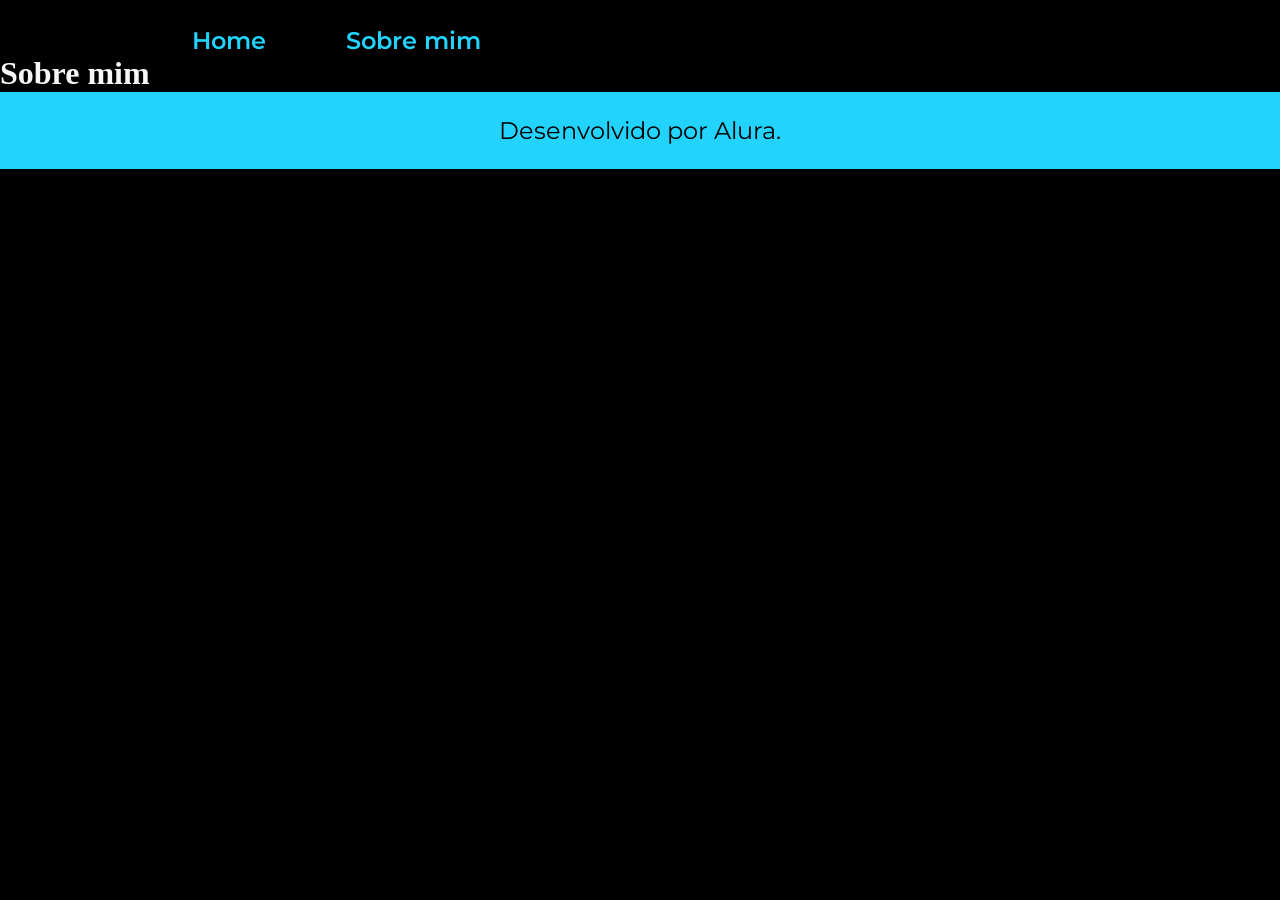
==== about.html @ db97b041 "Navegando entre páginas" ====
<!DOCTYPE html>
<html lang="pt-br">
<head>
    <meta charset="UTF-8">
    <meta name="viewport" content="width=device-width, initial-scale=1.0">
    <title>Sobre mim</title>
    <link rel="stylesheet" href="./styles/style.css">
</head>
<body>
    <header class="cabecalho">
        <nav class="cabecalho__menu">
            <a class="cabecalho__menu__link" href="index.html">Home</a>
            <a class="cabecalho__menu__link" href="about.html">Sobre mim</a>
        </nav>
    </header>
    <main>
        <h1>Sobre mim</h1>
    </main>
    <footer class="rodape">
        <p>Desenvolvido por Alura.</p>
    </footer>
</body>
</html>
---- styles/style.css ----
@import url('https://fonts.googleapis.com/css2?family=Krona+One&family=Montserrat:wght@400;600&display=swap');

* {
    margin: 0;
    padding: 0;
}

body {
    /*height: 100vh; Vai ocupar 100% da altura da tela (vh: view height)*/
    box-sizing: border-box; /*os elementos filhos da tag body vão ficar contidos dentro da largura máxima dele*/
    background-color: #000000;
    color: #F6F6F6
}

.cabecalho {
    padding: 2% 0% 0% 15%;
}

.cabecalho__menu {
    display: flex;
    gap: 80px;
}

.cabecalho__menu__link {
    font-family: 'Montserrat', sans-serif;
    font-size: 24px;
    font-weight: 600;
    color: #22D4FD;
    text-decoration: none;
}

.cabecalho__menu__link:hover {
    color: #007bff;
}

.apresentacao {
    margin: 8% 15%;
    display: flex; /*colocar essa propriedade display no elemento pai, que é o container no qual os elementos filhos serão posicionados*/
    align-items: center; /*todos os elementos dentro de apresentacao serão alinhados no centro (centralizado na metade da altura do maior elemento)*/
    justify-content: space-between;
}

.apresentacao__conteudo {
    width: 615px;
    display: flex;
    flex-direction: column; /*dispõe os elementos dentro do container apresentacao__conteudo em uma coluna*/
    gap: 40px; /*espaço entre os elementos dentro do container apresentacao__conteudo*/
}

.apresentacao__conteudo__titulo {
    font-size: 36px;
    font-family: "Krona One", sans-serif;
}

.titulo-destaque {
    color: #22D4FD;
}

.apresentacao__conteudo__texto {
    font-size: 24px;
    font-family: "Montserrat", sans-serif;
}

.apresentacao__links {
    display: flex;
    flex-direction: column;
    justify-content: space-between;
    align-items: center;
    gap: 32px;
}

.apresentacao__links__subtitulo {
    font-family: "Krona One", sans-serif;
    font-weight: 400;
    font-size: 24px;
}

.apresentacao__links_link {
    /* background-color: #22D4FD; */
    display: flex;
    justify-content: center;
    gap: 16px;
    border: 2px solid #22D4FD;
    width: 378px;
    text-align: center;
    border-radius: 8px;
    font-size: 24px;
    font-weight: 600;
    padding: 21.5px 0; /*primeiro valor é do eixo vertical e o segundo do eixo horizontal*/
    text-decoration: none;
    color: #F6F6F6;
    font-family: "Montserrat", sans-serif;
}

.apresentacao__links_link:hover {
    background-color: #272727;
}

.rodape {
    padding: 24px;
    color: #000000;
    background-color: #22D4FD;
    text-align: center;
    font-family: 'Montserrat', sans-serif;
    font-size: 24px;
    font-weight: 400;
}
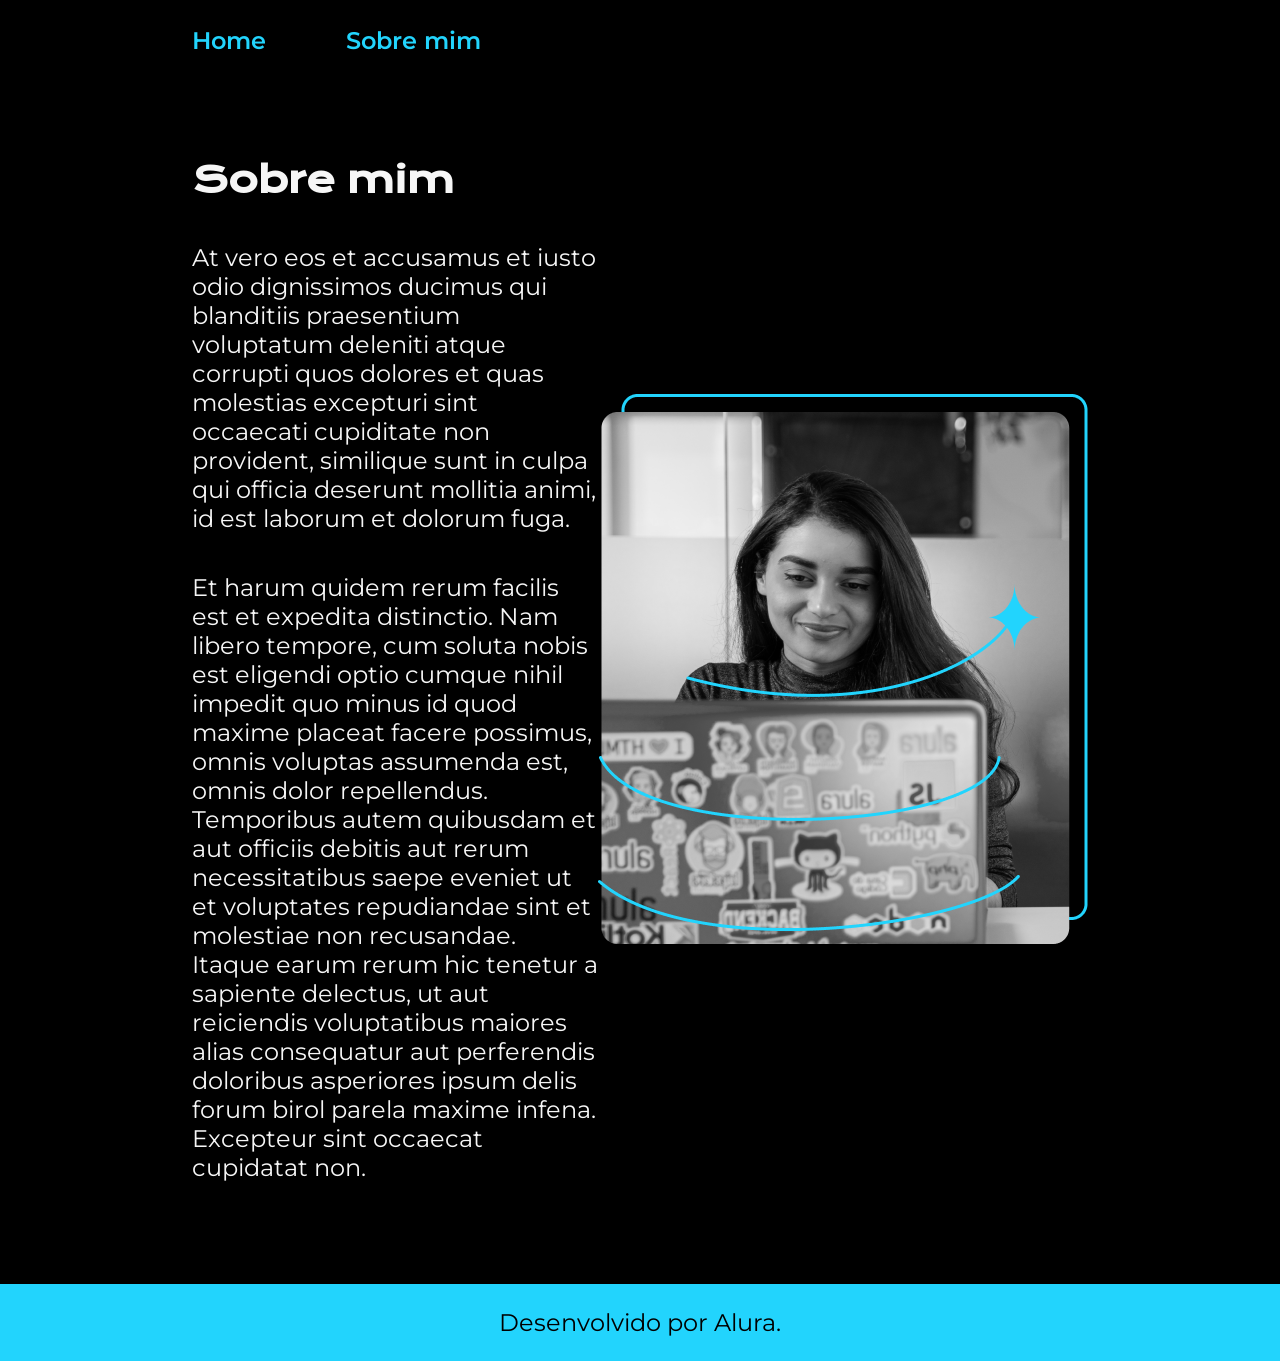
==== commit ed799199: "Conteúdo da página sobre mim" ====
--- a/about.html
+++ b/about.html
@@ -13,8 +13,13 @@
             <a class="cabecalho__menu__link" href="about.html">Sobre mim</a>
         </nav>
     </header>
-    <main>
-        <h1>Sobre mim</h1>
+    <main class="apresentacao">
+        <section class="apresentacao__conteudo">
+            <h1 class="apresentacao__conteudo__titulo">Sobre mim</h1>
+            <p class="apresentacao__conteudo__texto">At vero eos et accusamus et iusto odio dignissimos ducimus qui blanditiis praesentium voluptatum deleniti atque corrupti quos dolores et quas molestias excepturi sint occaecati cupiditate non provident, similique sunt in culpa qui officia deserunt mollitia animi, id est laborum et dolorum fuga.</p>
+            <p class="apresentacao__conteudo__texto">Et harum quidem rerum facilis est et expedita distinctio. Nam libero tempore, cum soluta nobis est eligendi optio cumque nihil impedit quo minus id quod maxime placeat facere possimus, omnis voluptas assumenda est, omnis dolor repellendus. Temporibus autem quibusdam et aut officiis debitis aut rerum necessitatibus saepe eveniet ut et voluptates repudiandae sint et molestiae non recusandae. Itaque earum rerum hic tenetur a sapiente delectus, ut aut reiciendis voluptatibus maiores alias consequatur aut perferendis doloribus asperiores ipsum delis forum birol parela maxime infena. Excepteur sint occaecat cupidatat non.</p>
+        </section>
+        <img src="./assets/imagem.png" alt="Foto da Joana Santas programando">
     </main>
     <footer class="rodape">
         <p>Desenvolvido por Alura.</p>
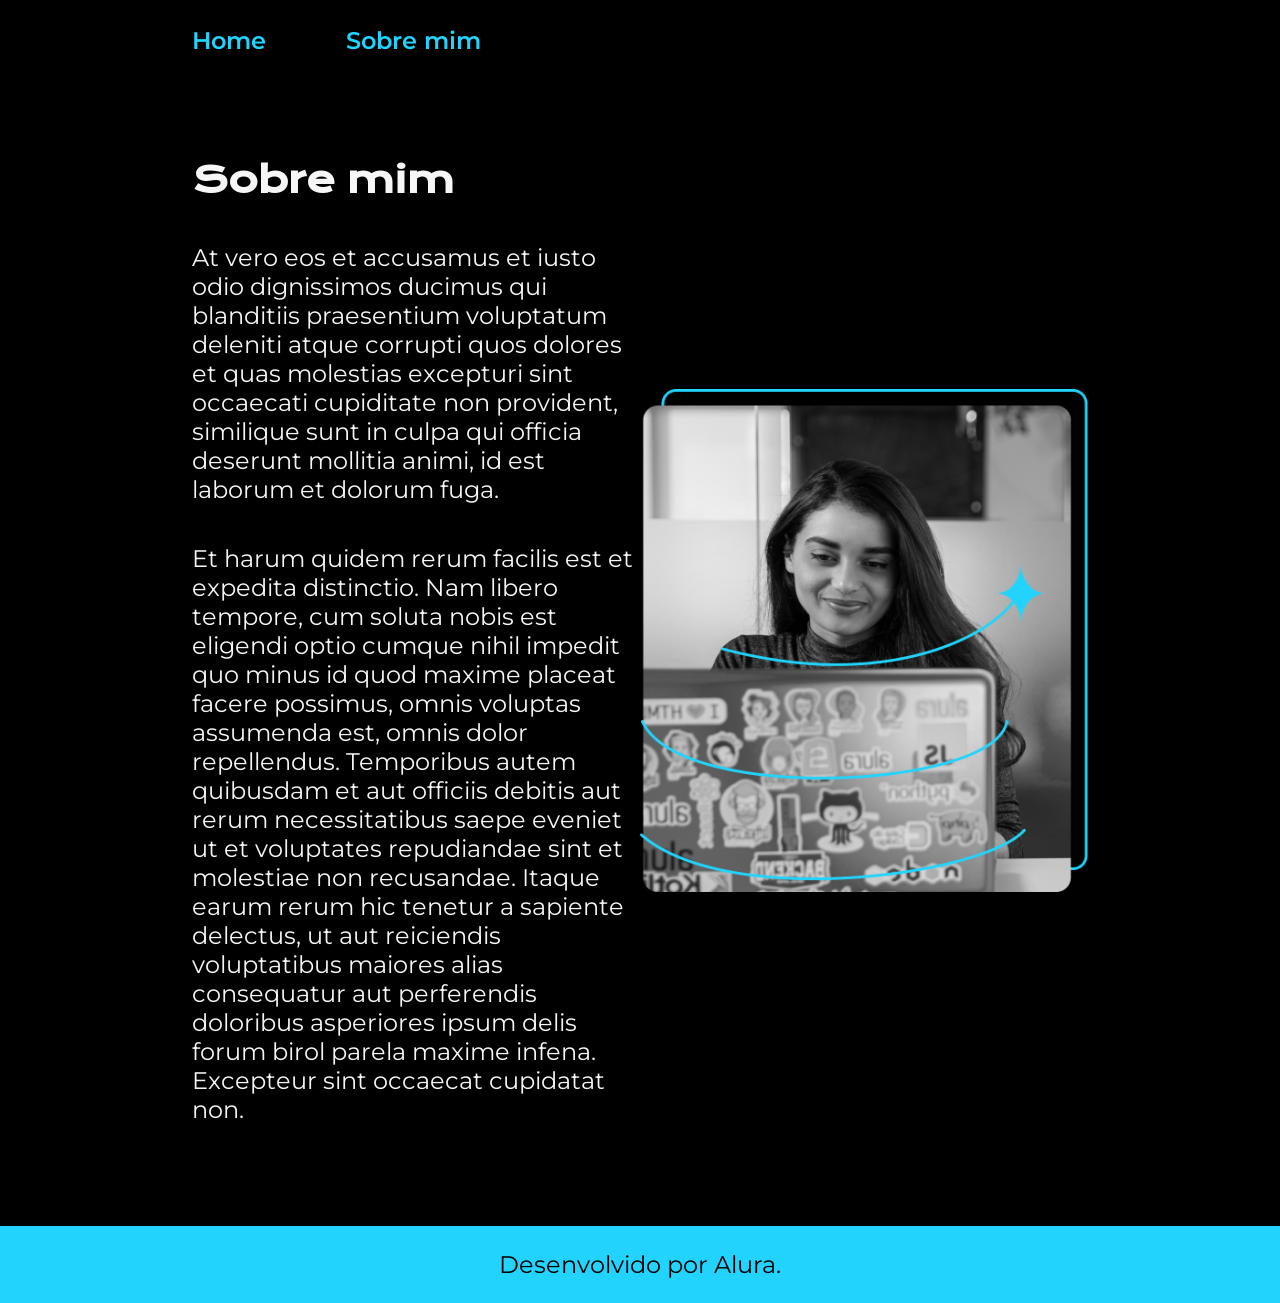
==== commit d42819e2: "Utilizando porcentagem para a largura dos objetos" ====
--- a/about.html
+++ b/about.html
@@ -19,7 +19,7 @@
             <p class="apresentacao__conteudo__texto">At vero eos et accusamus et iusto odio dignissimos ducimus qui blanditiis praesentium voluptatum deleniti atque corrupti quos dolores et quas molestias excepturi sint occaecati cupiditate non provident, similique sunt in culpa qui officia deserunt mollitia animi, id est laborum et dolorum fuga.</p>
             <p class="apresentacao__conteudo__texto">Et harum quidem rerum facilis est et expedita distinctio. Nam libero tempore, cum soluta nobis est eligendi optio cumque nihil impedit quo minus id quod maxime placeat facere possimus, omnis voluptas assumenda est, omnis dolor repellendus. Temporibus autem quibusdam et aut officiis debitis aut rerum necessitatibus saepe eveniet ut et voluptates repudiandae sint et molestiae non recusandae. Itaque earum rerum hic tenetur a sapiente delectus, ut aut reiciendis voluptatibus maiores alias consequatur aut perferendis doloribus asperiores ipsum delis forum birol parela maxime infena. Excepteur sint occaecat cupidatat non.</p>
         </section>
-        <img src="./assets/imagem.png" alt="Foto da Joana Santas programando">
+        <img class="apresentacao__imagem" src="./assets/imagem.png" alt="Foto da Joana Santas programando">
     </main>
     <footer class="rodape">
         <p>Desenvolvido por Alura.</p>
--- a/styles/style.css
+++ b/styles/style.css
@@ -1,4 +1,14 @@
 @import url('https://fonts.googleapis.com/css2?family=Krona+One&family=Montserrat:wght@400;600&display=swap');
+
+:root {
+    --cor-primaria: #000000;
+    --cor-secundaria: #F6F6F6;
+    --cor-terciaria: #22D4FD;
+    --cor-hover: #272727;
+
+    --fonte-primaria: 'Krona One', sans-serif;
+    --fonte-secundaria: 'Montserrat', sans-serif;
+}
 
 * {
     margin: 0;
@@ -8,8 +18,8 @@
 body {
     /*height: 100vh; Vai ocupar 100% da altura da tela (vh: view height)*/
     box-sizing: border-box; /*os elementos filhos da tag body vão ficar contidos dentro da largura máxima dele*/
-    background-color: #000000;
-    color: #F6F6F6
+    background-color: var(--cor-primaria);
+    color: var(--cor-secundaria);
 }
 
 .cabecalho {
@@ -22,10 +32,10 @@
 }
 
 .cabecalho__menu__link {
-    font-family: 'Montserrat', sans-serif;
-    font-size: 24px;
+    font-family: var(--fonte-secundaria);
+    font-size: 1.5rem;
     font-weight: 600;
-    color: #22D4FD;
+    color: var(--cor-terciaria);
     text-decoration: none;
 }
 
@@ -41,24 +51,24 @@
 }
 
 .apresentacao__conteudo {
-    width: 615px;
+    width: 50%;
     display: flex;
     flex-direction: column; /*dispõe os elementos dentro do container apresentacao__conteudo em uma coluna*/
     gap: 40px; /*espaço entre os elementos dentro do container apresentacao__conteudo*/
 }
 
 .apresentacao__conteudo__titulo {
-    font-size: 36px;
-    font-family: "Krona One", sans-serif;
+    font-size: 2.25rem;
+    font-family: var(--fonte-primaria);
 }
 
 .titulo-destaque {
-    color: #22D4FD;
+    color: var(--cor-terciaria);
 }
 
 .apresentacao__conteudo__texto {
-    font-size: 24px;
-    font-family: "Montserrat", sans-serif;
+    font-size: 1.5rem;
+    font-family: var(--fonte-secundaria);
 }
 
 .apresentacao__links {
@@ -70,38 +80,42 @@
 }
 
 .apresentacao__links__subtitulo {
-    font-family: "Krona One", sans-serif;
+    font-family: var(--fonte-primaria);
     font-weight: 400;
-    font-size: 24px;
+    font-size: 1.5rem;
 }
 
-.apresentacao__links_link {
+.apresentacao__links_navegacao {
     /* background-color: #22D4FD; */
     display: flex;
     justify-content: center;
     gap: 16px;
-    border: 2px solid #22D4FD;
-    width: 378px;
+    border: 2px solid var(--cor-terciaria);
+    width: 50%;
     text-align: center;
     border-radius: 8px;
-    font-size: 24px;
+    font-size: 1.5rem;
     font-weight: 600;
     padding: 21.5px 0; /*primeiro valor é do eixo vertical e o segundo do eixo horizontal*/
     text-decoration: none;
-    color: #F6F6F6;
-    font-family: "Montserrat", sans-serif;
+    color: var(--cor-secundaria);
+    font-family: var(--fonte-secundaria);
 }
 
 .apresentacao__links_link:hover {
-    background-color: #272727;
+    background-color: var(--cor-hover);
+}
+
+.apresentacao__imagem {
+    width: 50%;
 }
 
 .rodape {
     padding: 24px;
-    color: #000000;
-    background-color: #22D4FD;
+    color: var(--cor-primaria);
+    background-color: var(--cor-terciaria);
     text-align: center;
-    font-family: 'Montserrat', sans-serif;
-    font-size: 24px;
+    font-family: var(--fonte-secundaria);
+    font-size: 1.5rem;
     font-weight: 400;
 }
